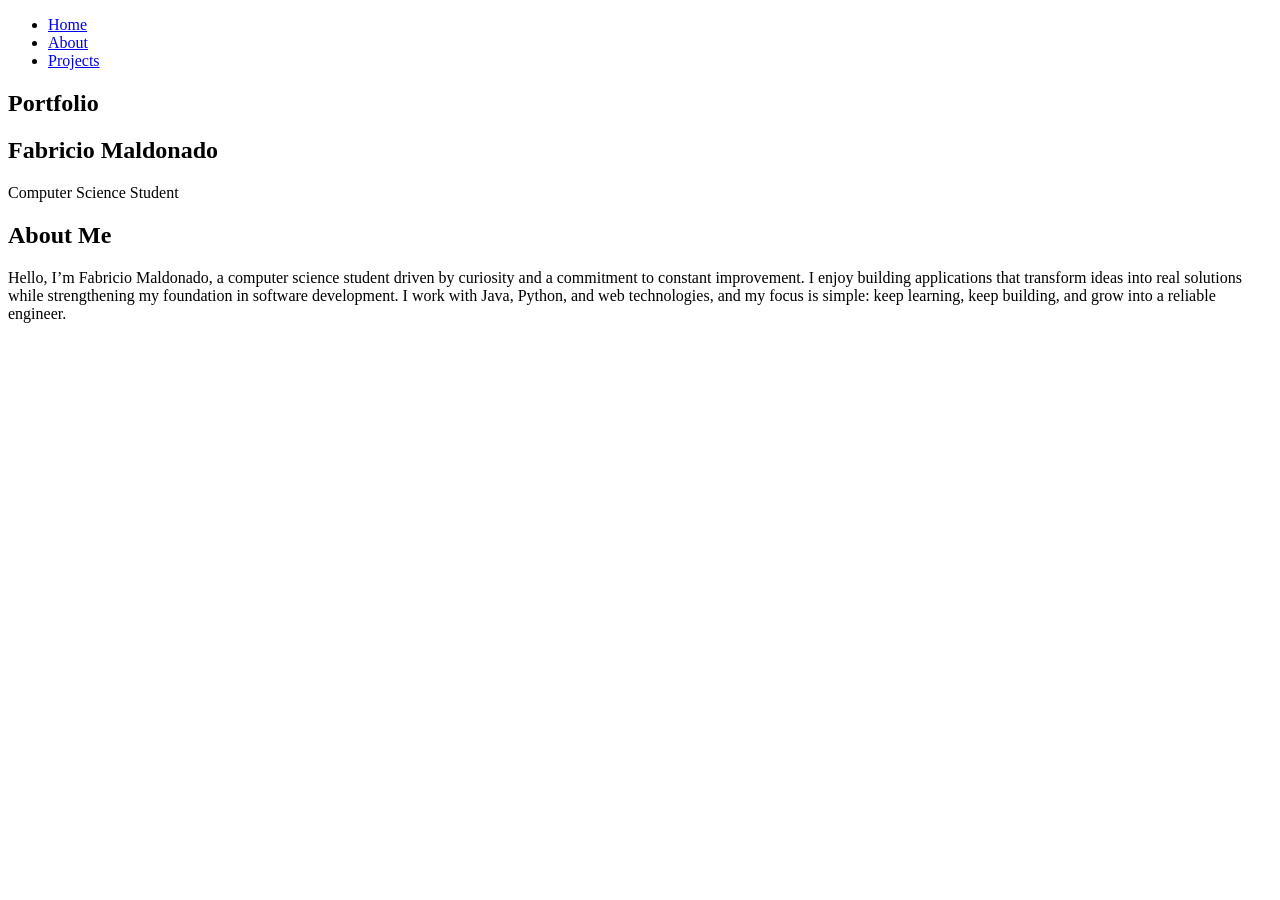
==== index.html @ 3071733e "Add files via upload" ====
<!DOCTYPE html>
<html lang="en">
<head>
    <meta charset="UTF-8">
    <title>Fabricio Maldonado Portfolio</title>
    <meta name="viewport" content="width=device-width, initial-scale=1.0">
    <link rel="stylesheet" href="styles.css">
</head>
<body>

    <nav>
        <ul>
            <li><a href="index.html">Home</a></li>
            <li><a href="about.html">About</a></li>
            <li><a href="projects.html">Projects</a></li>
        </ul>
    </nav>

    <section id="hp-welcome">
        <div id="welcome-text">
            <h1>Portfolio</h1>
            <h2>Fabricio Maldonado</h2>
            <p>Computer Science Student</p>
        </div>
    </section>

    <section id="hp-text">
        <div id="aboutme">
            <h2>About Me</h2>
            <p>
                Hello, I’m Fabricio Maldonado, a computer science student driven by curiosity and a commitment to constant improvement. 
                I enjoy building applications that transform ideas into real solutions while strengthening my foundation in software development.
                I work with Java, Python, and web technologies, and my focus is simple: keep learning, keep building, and grow into a reliable engineer.
            </p>
        </div>
    </section>

</body>
</html>
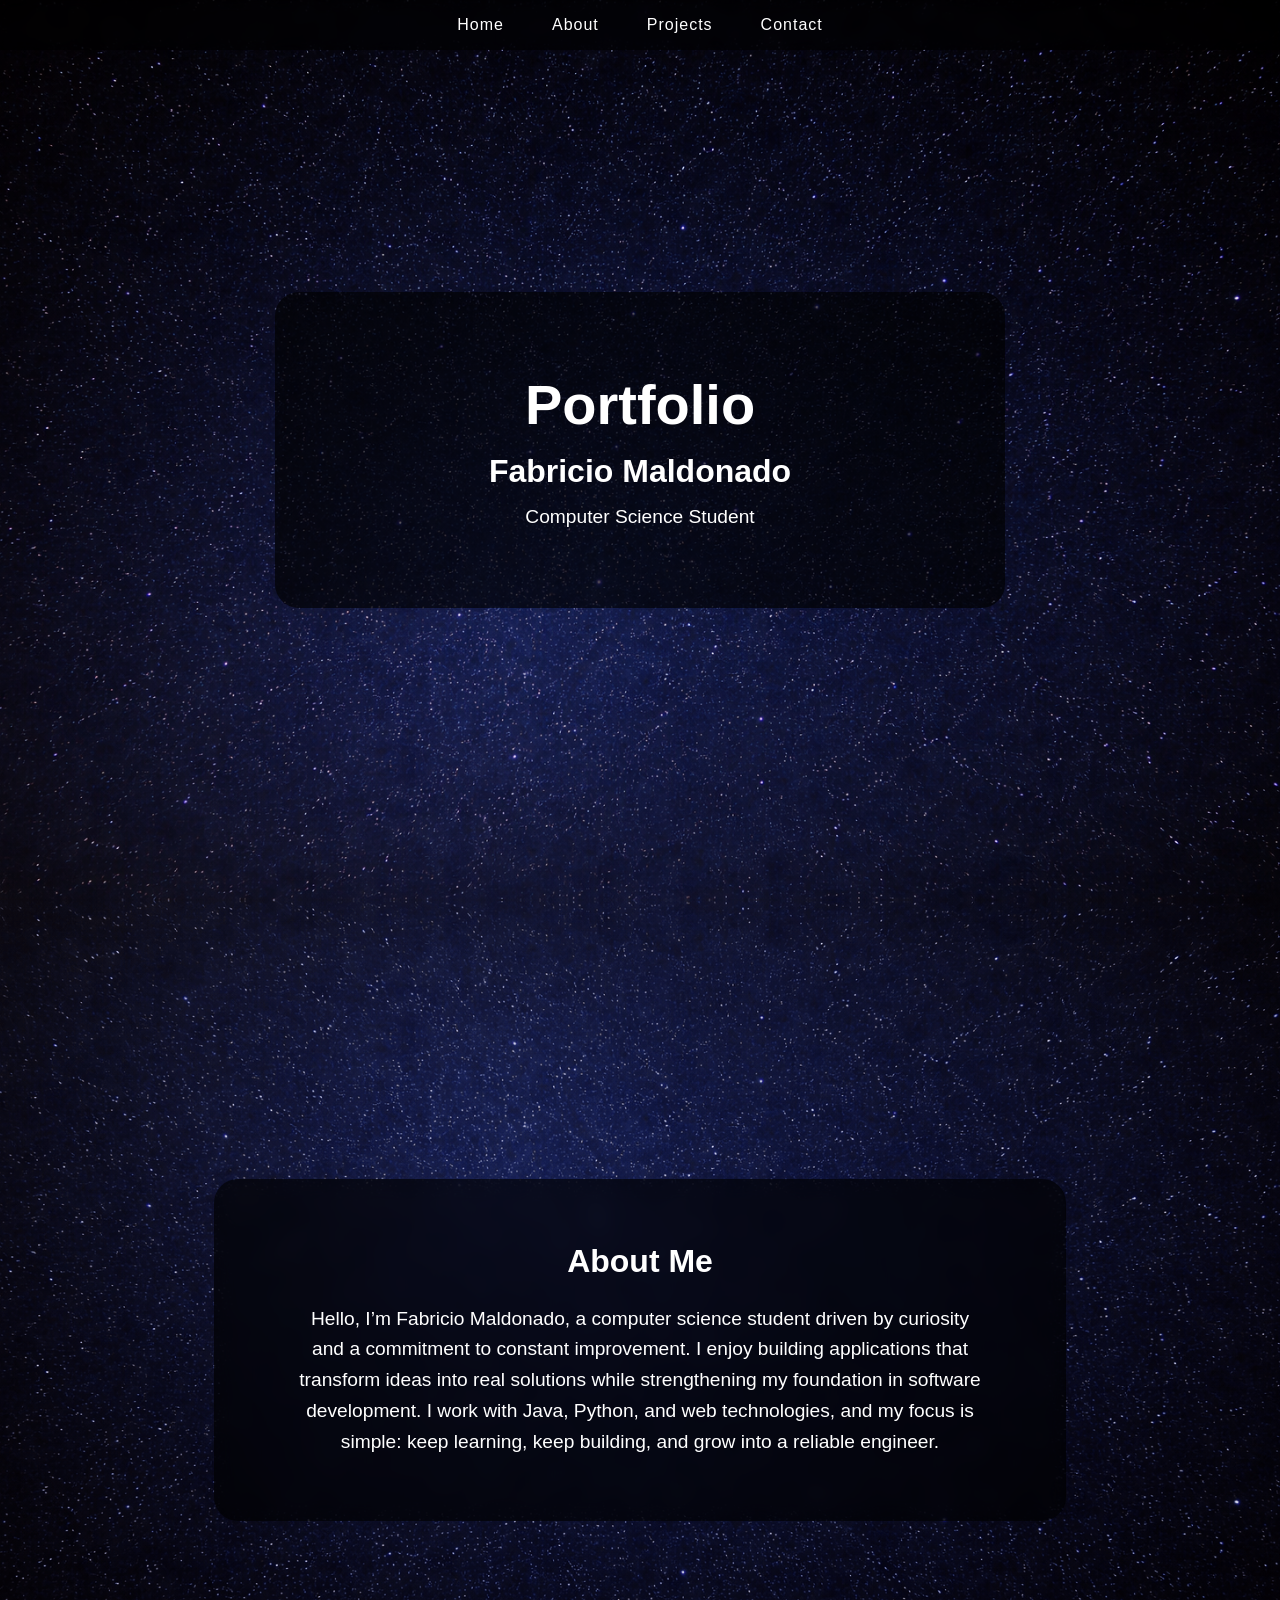
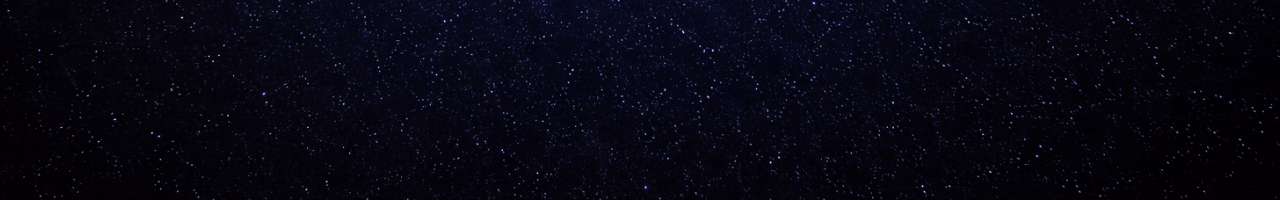
==== commit a591777f: "contact" ====
--- a/index.html
+++ b/index.html
@@ -13,6 +13,7 @@
             <li><a href="index.html">Home</a></li>
             <li><a href="about.html">About</a></li>
             <li><a href="projects.html">Projects</a></li>
+            <li><a href="contact.html">Contact</a></li>
         </ul>
     </nav>
 
--- a/styles.css
+++ b/styles.css
@@ -0,0 +1,277 @@
+* {
+    margin: 0;
+    padding: 0;
+    box-sizing: border-box;
+}
+
+body {
+    font-family: 'Segoe UI', Tahoma, Geneva, Verdana, sans-serif;
+    color: white;
+    background-color: #0d1117;
+}
+
+/* NAV */
+
+nav {
+    position: fixed;
+    width: 100%;
+    background-color: rgba(0, 0, 0, 0.6);
+    padding: 1rem 0;
+    backdrop-filter: blur(8px);
+}
+
+nav ul {
+    display: flex;
+    justify-content: center;
+    gap: 3rem;
+    list-style: none;
+    font-size: 1rem;
+    letter-spacing: 1px;
+}
+
+nav li {
+    cursor: pointer;
+    transition: 0.3s ease;
+}
+
+nav li:hover {
+    color: #58a6ff;
+}
+
+nav a {
+    text-decoration: none;
+    color: inherit;
+}
+
+/* SECTIONS */
+
+section {
+    min-height: 100vh;
+    width: 100%;
+    padding: 4rem 2rem;
+    display: flex;
+    justify-content: center;
+    align-items: center;
+    text-align: center;
+}
+
+
+#hp-welcome {
+    background-image: url("galaxy.png");
+    background-size: cover;
+    background-position: center;
+}
+
+#welcome-text {
+    background-color: rgba(0, 0, 0, 0.65);
+    padding: 5rem 6rem;
+    border-radius: 1.5rem;
+    min-width: 60%;
+    max-width: 900px;
+    /* backdrop-filter: blur(10px); */
+}
+
+#welcome-text h1 {
+    font-size: 3.5rem;
+}
+
+#welcome-text h2 {
+    font-size: 2rem;
+    margin: 1rem 0;
+}
+
+#welcome-text p {
+    font-size: 1.2rem;
+}
+
+/* ABOUT */
+
+#hp-text {
+    background-image: url("galaxy2.png");
+    background-size: cover;
+    background-position: center;
+}
+
+#aboutme {
+    background-color: rgba(0, 0, 0, 0.65);
+    padding: 4rem 5rem;
+    border-radius: 1.5rem;
+    width: 70%;
+    max-width: 1000px;
+    backdrop-filter: blur(10px);
+}
+
+#aboutme h2 {
+    margin-bottom: 1.5rem;
+    font-size: 2rem;
+}
+
+#aboutme p {
+    font-size: 1.2rem;
+    line-height: 1.6;
+}
+
+/*********************************************************************** ABOUT PAGE ***********************************************************************/
+
+
+
+#about-page {
+    background-image: url("galaxy2.png"); 
+    background-size: cover;
+}
+
+.about-container {
+    background-color: rgba(0, 0, 0, 0.75);
+    padding: 3rem;
+    border-radius: 1.5rem;
+    width: 80%;
+    max-width: 1100px;
+    backdrop-filter: blur(15px);
+    border: 1px solid rgba(255, 255, 255, 0.1);
+ 
+}
+
+.about-container h1 {
+    font-size: 2.5rem;
+    margin-bottom: 2rem;
+    color: #58a6ff;
+}
+
+.about-content{
+    display: flex;
+    flex-direction: column;
+    gap: 3rem;
+    text-align: left;
+}
+
+.about-description p {
+    font-size: 1.1rem;
+    line-height: 1.8;
+}
+
+.skills-box {
+    background: rgba(255, 255, 255, 0.05);
+    padding: 1.5rem;
+    border-radius: 1rem;
+    display: flex;
+    flex-direction: column;
+
+    
+}
+
+.skills-box h3 {
+    margin-bottom: 1rem;
+    border-bottom: 2px solid #58a6ff;
+    display: inline-block;
+}
+
+.skills-list {
+    list-style: none;
+    line-height: 2;
+}
+
+
+
+/*********************************************************************** PROJECTS PAGE ***********************************************************************/
+
+#projects-page {
+    background-image: url("galaxy.png");
+    background-size: cover;
+    background-position: center;
+}
+
+.projects-container {
+    background-color: rgba(0, 0, 0, 0.75);
+    padding: 3rem;
+    border-radius: 1.5rem;
+    width: 80%;
+    max-width: 1100px;
+    backdrop-filter: blur(15px);
+    border: 1px solid rgba(255, 255, 255, 0.1);
+    text-align: center;
+}
+
+.projects-container h1 {
+    font-size: 2.5rem;
+    margin-bottom: 2rem;
+    color: #58a6ff;
+}
+
+/* GRID DE VIDEOS */
+
+.projects-grid {
+    display: grid;
+    grid-template-columns: repeat(auto-fit, minmax(300px, 1fr));
+    gap: 2rem;
+}
+
+/* VIDEO */
+
+.project-video {
+    display: flex;
+    flex-direction: column;
+    align-items: center;
+}
+
+.project-video video {
+    width: 100%;
+    height: 30vh;
+    border-radius: 1rem;
+    transition: transform 0.3s ease, box-shadow 0.3s ease;
+}
+
+/* HOVER PRO 🔥 */
+.project-video video:hover {
+    transform: scale(1.03);
+    box-shadow: 0 10px 30px rgba(88, 166, 255, 0.3);
+}
+
+/* TEXTO */
+
+.project-video p {
+    margin-top: 0.8rem;
+    color: #ccc;
+    font-size: 1rem;
+}
+
+/*********************************************************************** CONTACT PAGE ***********************************************************************/
+
+#contact-page {
+    background-image: url("galaxy2.png");
+    background-size: cover;
+    background-position: center;
+}
+
+.contact-container {
+    background-color: rgba(0, 0, 0, 0.75);
+    padding: 3rem;
+    border-radius: 1.5rem;
+    width: 80%;
+    max-width: 800px;
+    backdrop-filter: blur(15px);
+    border: 1px solid rgba(255, 255, 255, 0.1);
+    text-align: center;
+}
+
+.contact-container h1 {
+    font-size: 2.5rem;
+    margin-bottom: 1.5rem;
+    color: #58a6ff;
+}
+
+.contact-container p {
+    font-size: 1.1rem;
+    line-height: 1.6;
+}
+
+.contact-box {
+    background: rgba(255, 255, 255, 0.05);
+    padding: 1.5rem;
+    border-radius: 1rem;
+    margin-top: 1.5rem;
+}
+
+.contact-box h3 {
+    color: #58a6ff;
+    margin-bottom: 0.5rem;
+}
